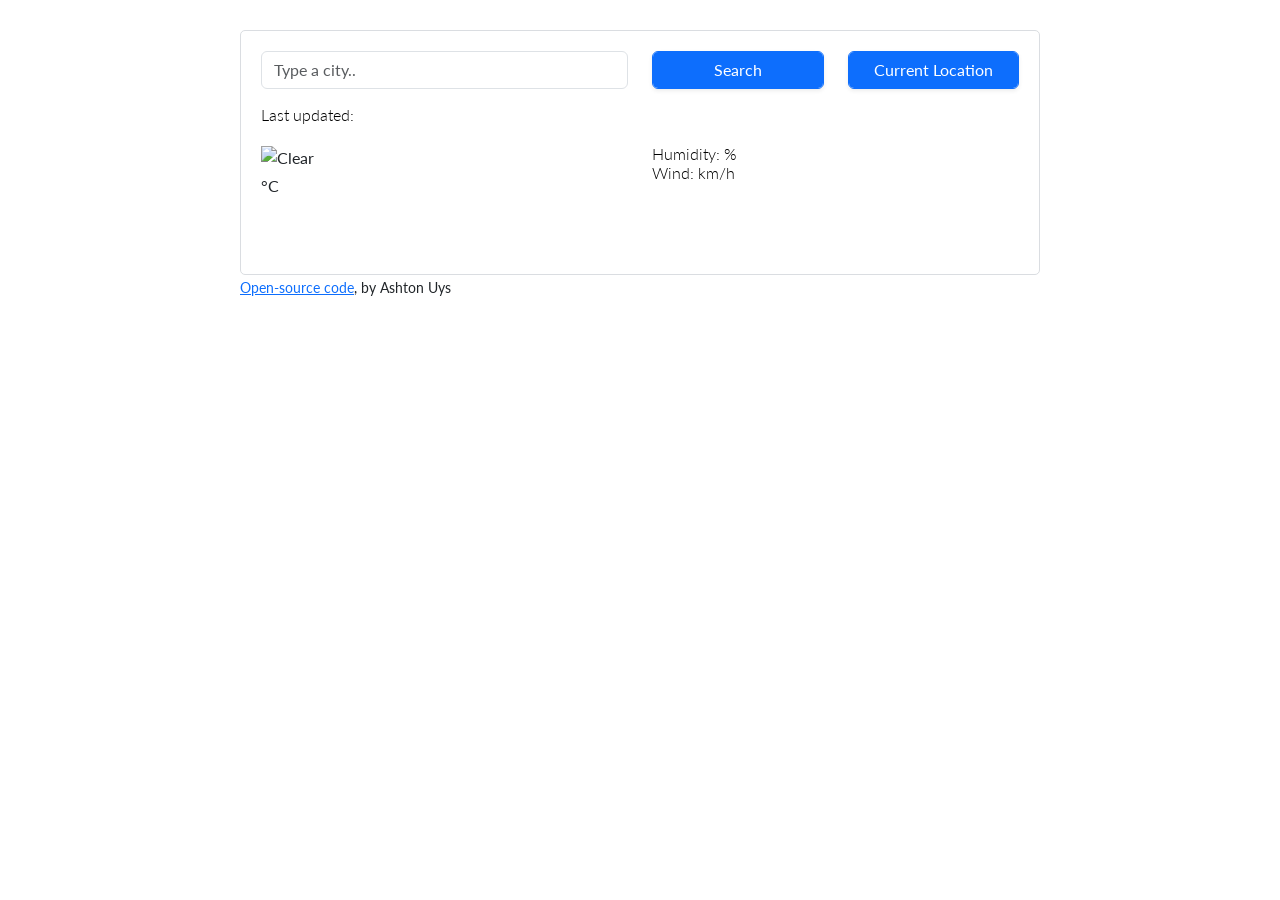
==== index.html @ cab83444 "updated html, js and css" ====
<!DOCTYPE html>
<html lang="en">
  <head>
    <meta charset="UTF-8" />
    <meta name="viewport" content="width=device-width, initial-scale=1.0" />
    <title>Weather app - Ashton</title>
    <link
      href="https://cdn.jsdelivr.net/npm/bootstrap@5.3.0/dist/css/bootstrap.min.css"
      rel="stylesheet"
      integrity="sha384-9ndCyUaIbzAi2FUVXJi0CjmCapSmO7SnpJef0486qhLnuZ2cdeRhO02iuK6FUUVM"
      crossorigin="anonymous"
    />

    <link rel="preconnect" href="https://fonts.googleapis.com" />
    <link rel="preconnect" href="https://fonts.gstatic.com" crossorigin />
    <link
      href="https://fonts.googleapis.com/css2?family=Lato:ital,wght@0,100;0,300;0,400;0,700;0,900;1,100;1,300;1,400;1,700;1,900&display=swap"
      rel="stylesheet"
    />
    <script src="https://unpkg.com/axios@1.1.2/dist/axios.min.js"></script>
    <link rel="stylesheet" href="style.css" />
  </head>

  <body>
    <div class="container">
      <div class="weather-app-wrapper">
        <div class="weather-app">
          <form id="search-form" class="mb-3">
            <div class="row">
              <div class="col-6">
                <input
                  type="search"
                  placeholder="Type a city.."
                  class="form-control"
                  id="city-input"
                  autocomplete="off"
                />
              </div>
               <div class="col-3">
              <input
                type="submit"
                value="Search"
                class="form-control btn btn-primary shadow-sm"
              />
            </div>
            <div class="col-3">
              <button
                type="button"
                class="form-control btn btn-primary shadow-sm"
                id="location-button"
              >
                Current Location
              </button>
            </div>
            </div>
          </form>
          <div class="overview">
            <h1 id="city"></h1>
            <ul>
              <li>Last updated: <span id="date"></span></li>
              <li id="description"></li>
            </ul>
          </div>
          <div class="row">
            <div class="col-6">
              <div class="clearfix weather-temperature">
                <img src="" alt="Clear" id="icon" class="float-left" />
                <div class="float-left">
                  <strong id="temperature"></strong
                  ><span class="units"> °C</span>
                </div>
              </div>
            </div>
            <div class="col-6">
              <ul>
                <li>Humidity: <span id="humidity"></span>%</li>
                <li>Wind: <span id="wind"></span> km/h</li>
              </ul>
            </div>
          </div>
          <div class="weather-forecast" id="forecast"></div>
        </div>
      <small class="github-link"
        ><a
          href="https://github.com/AshtonUys15/Ashton-SheCodesPlus-WeatheApp"
          target="_blank"
          >Open-source code</a
        >, by Ashton Uys</small
      >
    </div>

    <script src="index.js"></script>
  </body>
</html>
---- style.css ----
body {
  background-image: url("https://s3.amazonaws.com/shecodesio-production/uploads/files/000/095/265/original/cape_town_table_mountain.jpg?1693469780");
  background-repeat: no-repeat;
  background-size: cover;
  font-family: "Lato", sans-serif;
}
h1 {
  color: black;
  font-size: 24px;
  font-weight: 400;
  line-height: 28px;
  margin-bottom: 0;
}

ul {
  margin: 0;
  padding: 0;
}

li {
  list-style: none;
  margin: 0;
  padding: 0;

  color: black;
  font-size: 16px;
  font-weight: 300;
  line-height: 19px;
}

li:first-letter {
  text-transform: capitalize;
}

.weather-app-wrapper {
  max-width: 800px;
  margin: 30px auto;
}

.weather-app {
  padding: 20px;
  border: 1px solid #dadde1;
  border-radius: 5px;
}

.overview {
  margin-bottom: 20px;
}

.weather-temperature img {
  margin-right: 5px;
  height: 64px;
  width: 64px;
}

.weather-temperature strong {
  color: rgb(33, 33, 33);
  font-size: 64px;
  line-height: 1;
  font-weight: 400;
}

.weather-temperature .units {
  position: relative;
  font-size: 16px;
  top: -34px;
}

.weather-temperature .active {
  color: rgb(33, 33, 33);
  cursor: default;
}

.weather-temperature .active:hover {
  text-decoration: none;
}

.weather-forecast {
  margin-top: 20px;
  text-align: center;
  color: #000;
}

.weather-forecast-date {
  font-size: 16px;
  opacity: 0.5;
}

.weather-forecast-temperature-min {
  opacity: 0.5;
}

.weather-forecast-temperatures {
  font-size: 13px;
}
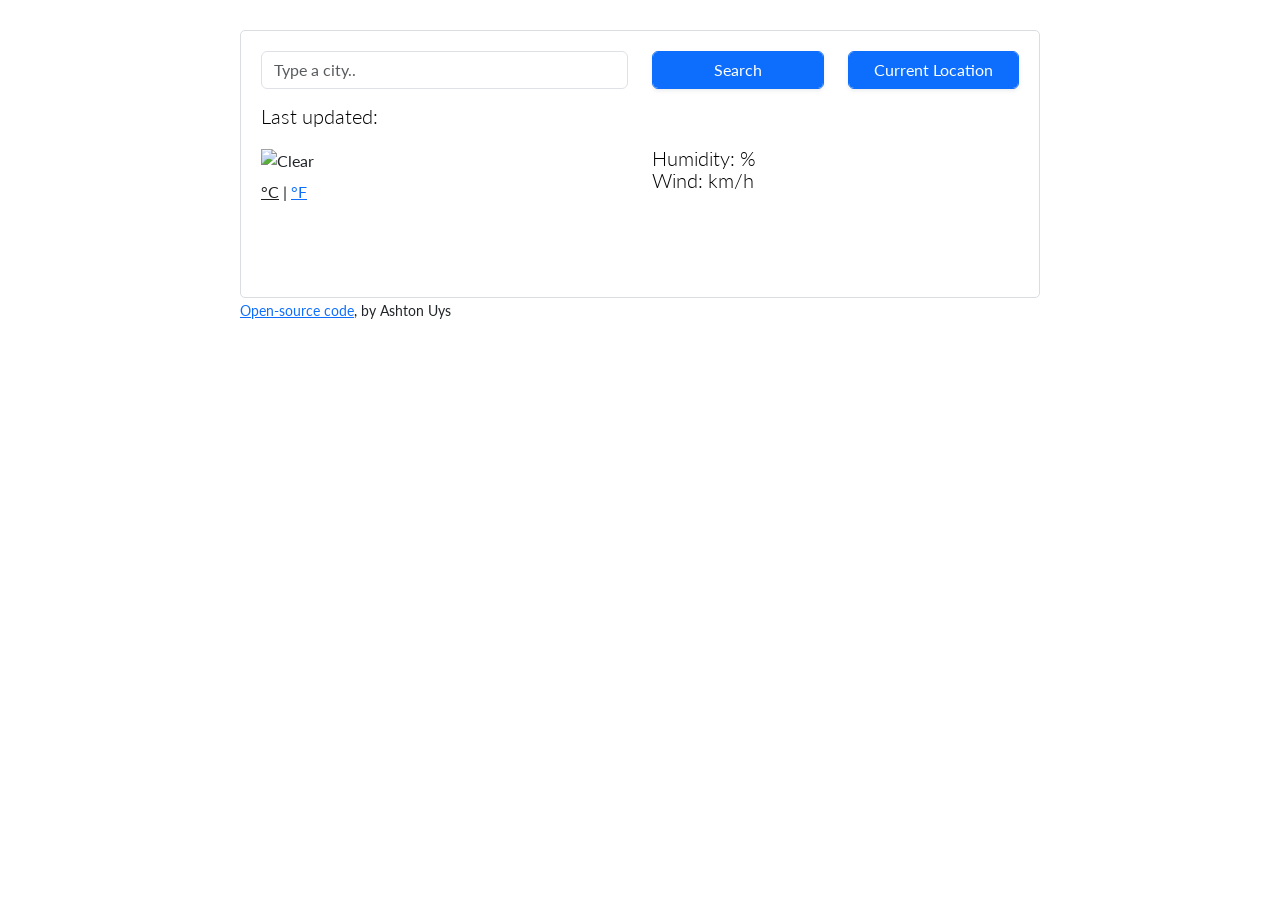
==== commit 331c6582: "Changed styling and added F and C to Temperature" ====
--- a/index.html
+++ b/index.html
@@ -67,7 +67,10 @@
                 <img src="" alt="Clear" id="icon" class="float-left" />
                 <div class="float-left">
                   <strong id="temperature"></strong
-                  ><span class="units"> °C</span>
+                  ><span class="units"
+                    ><a href="#" id="celsius-link" class="active">°C</a> |
+                    <a href="#" id="fahrenheit-link">°F</a></span
+                  >
                 </div>
               </div>
             </div>
--- a/style.css
+++ b/style.css
@@ -6,9 +6,9 @@
 }
 h1 {
   color: black;
-  font-size: 24px;
+  font-size: 30px;
   font-weight: 400;
-  line-height: 28px;
+  line-height: 30px;
   margin-bottom: 0;
 }
 
@@ -23,9 +23,9 @@
   padding: 0;
 
   color: black;
-  font-size: 16px;
+  font-size: 20px;
   font-weight: 300;
-  line-height: 19px;
+  line-height: 22px;
 }
 
 li:first-letter {
@@ -49,13 +49,13 @@
 
 .weather-temperature img {
   margin-right: 5px;
-  height: 64px;
-  width: 64px;
+  height: 134px;
+  width: 134px;
 }
 
 .weather-temperature strong {
   color: rgb(33, 33, 33);
-  font-size: 64px;
+  font-size: 84px;
   line-height: 1;
   font-weight: 400;
 }
@@ -63,7 +63,7 @@
 .weather-temperature .units {
   position: relative;
   font-size: 16px;
-  top: -34px;
+  top: -49px;
 }
 
 .weather-temperature .active {
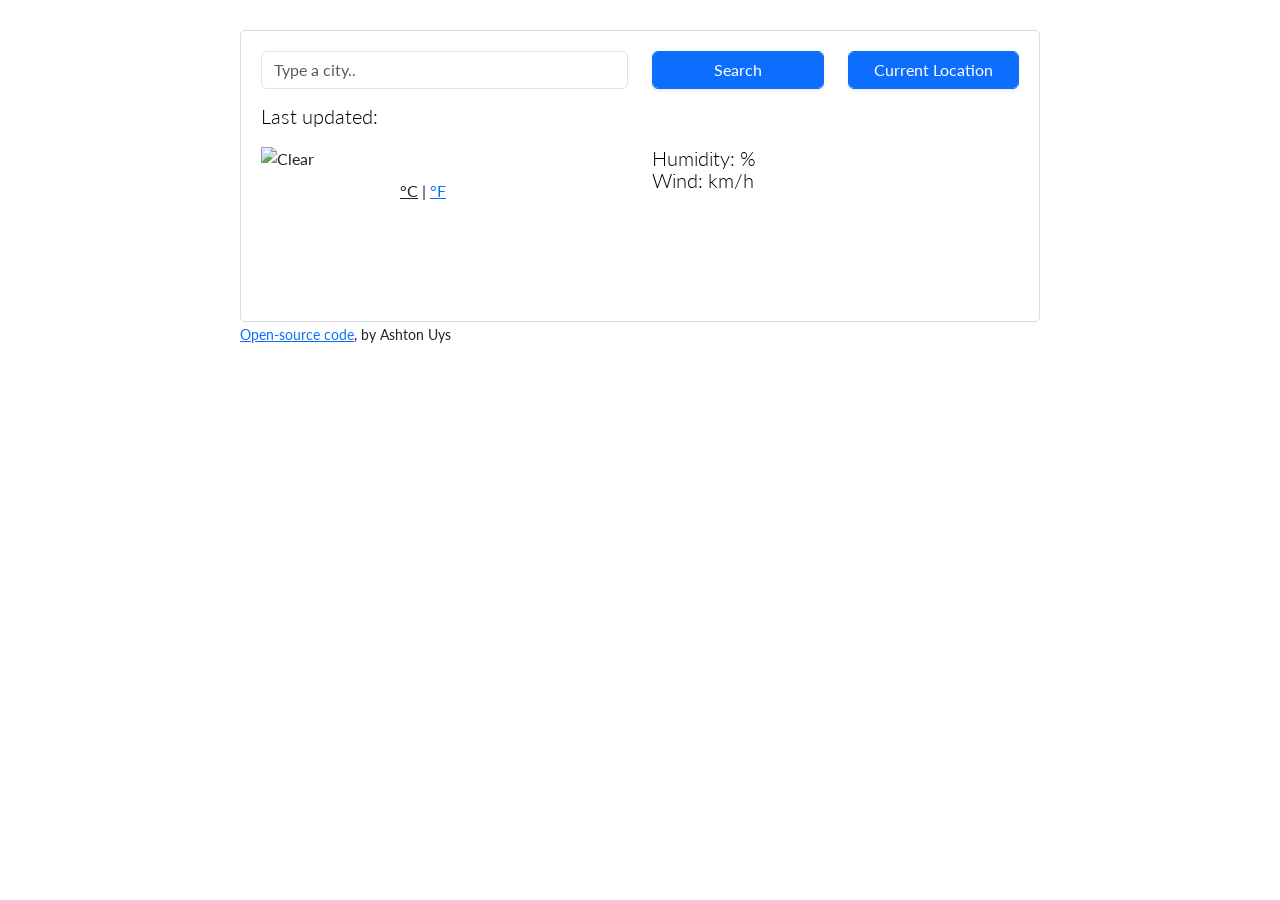
==== commit b406c0d8: "fixed html alignment and js current location button" ====
--- a/index.html
+++ b/index.html
@@ -63,7 +63,7 @@
           </div>
           <div class="row">
             <div class="col-6">
-              <div class="clearfix weather-temperature">
+              <div class="clearfix weather-temperature d-flex align-items-center">
                 <img src="" alt="Clear" id="icon" class="float-left" />
                 <div class="float-left">
                   <strong id="temperature"></strong
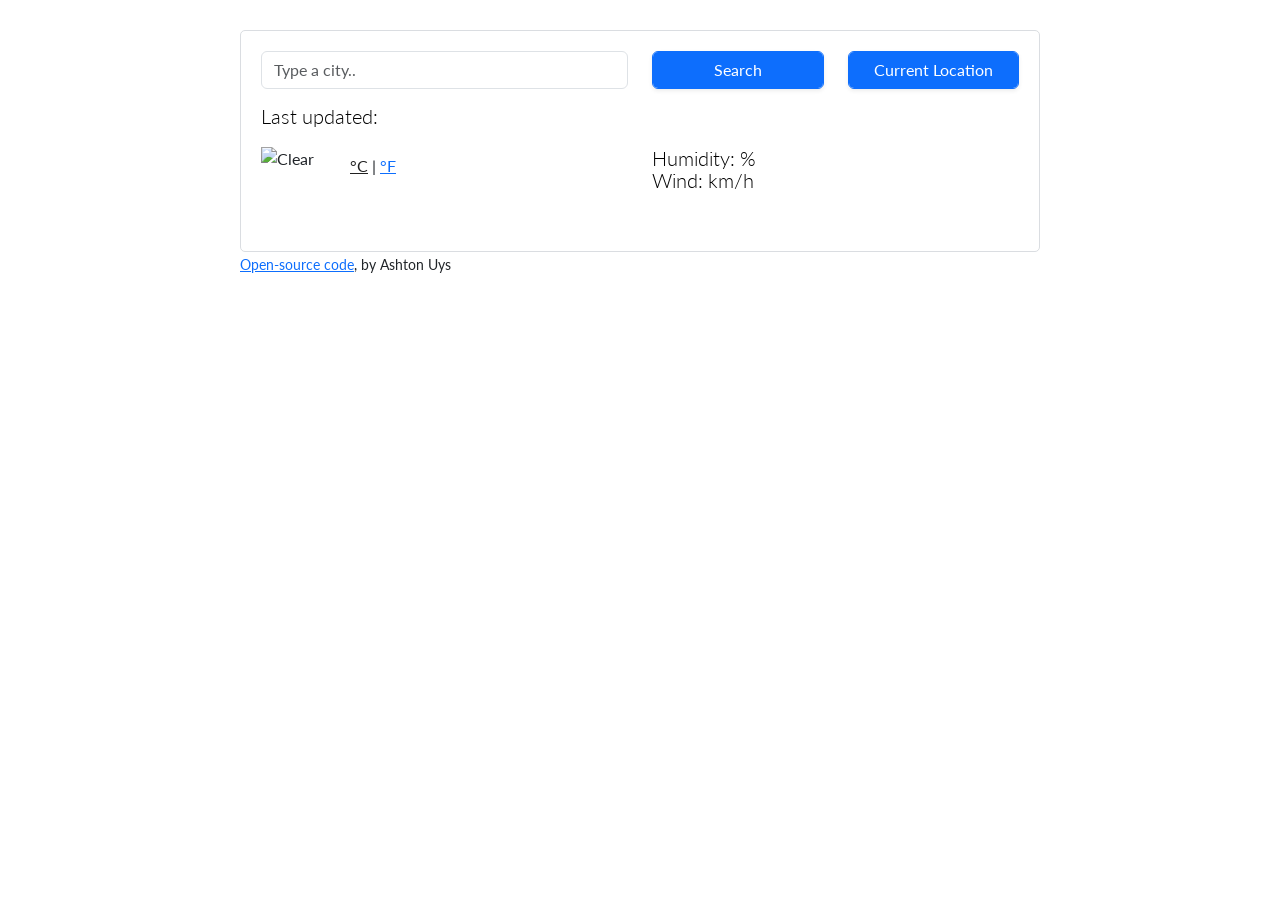
==== commit aa2b4045: "fixed alignment of wind and humidity" ====
--- a/index.html
+++ b/index.html
@@ -74,7 +74,7 @@
                 </div>
               </div>
             </div>
-            <div class="col-6">
+            <div class="col-6" id="temperature-description" >
               <ul>
                 <li>Humidity: <span id="humidity"></span>%</li>
                 <li>Wind: <span id="wind"></span> km/h</li>
--- a/style.css
+++ b/style.css
@@ -48,11 +48,11 @@
 }
 
 .weather-temperature img {
+  margin-top: 0;
   margin-right: 5px;
-  height: 134px;
-  width: 134px;
+  height: 84px;
+  width: 84px;
 }
-
 .weather-temperature strong {
   color: rgb(33, 33, 33);
   font-size: 84px;
@@ -74,22 +74,3 @@
 .weather-temperature .active:hover {
   text-decoration: none;
 }
-
-.weather-forecast {
-  margin-top: 20px;
-  text-align: center;
-  color: #000;
-}
-
-.weather-forecast-date {
-  font-size: 16px;
-  opacity: 0.5;
-}
-
-.weather-forecast-temperature-min {
-  opacity: 0.5;
-}
-
-.weather-forecast-temperatures {
-  font-size: 13px;
-}
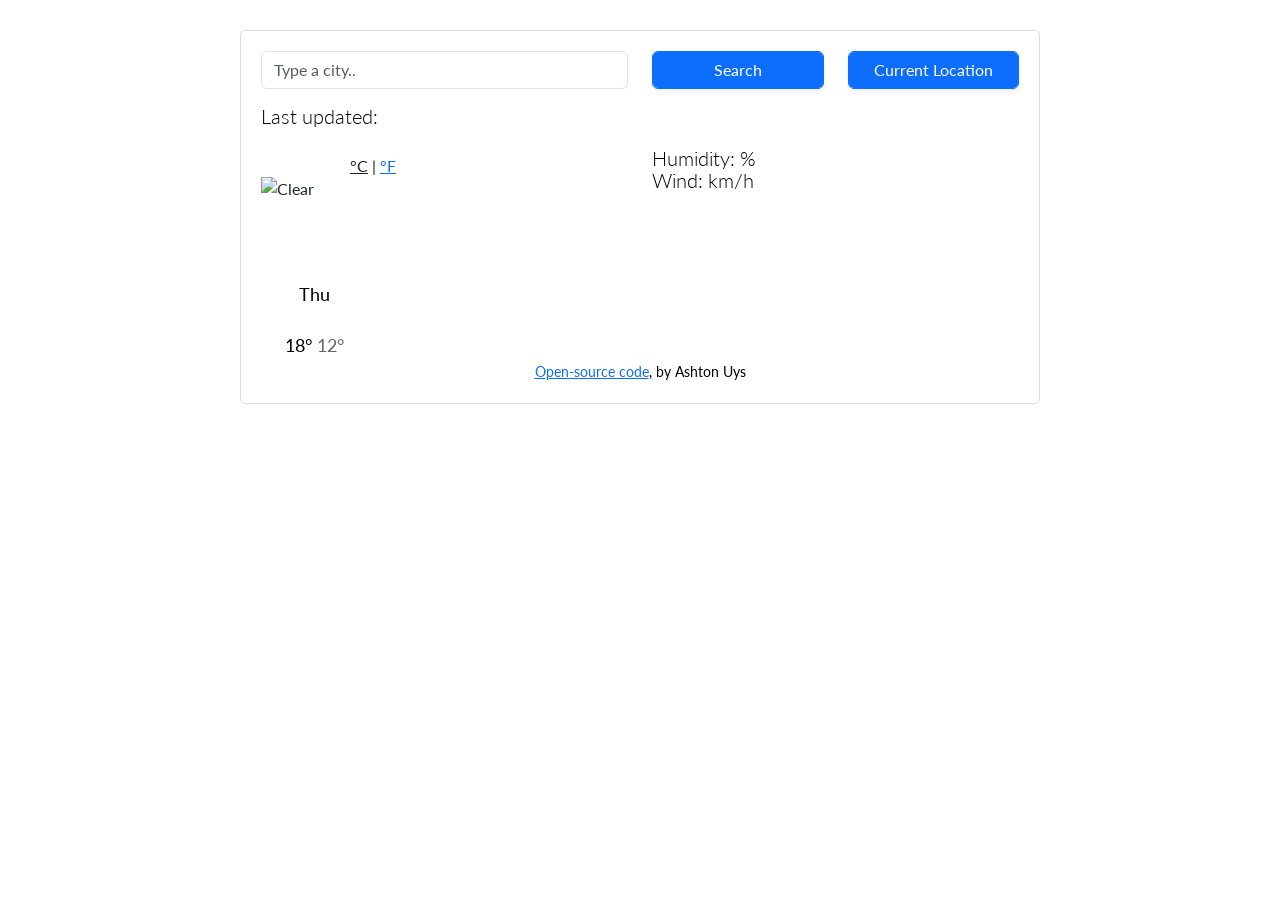
==== commit 041464fe: "added html and css for the forcast" ====
--- a/index.html
+++ b/index.html
@@ -81,7 +81,20 @@
               </ul>
             </div>
           </div>
-          <div class="weather-forecast" id="forecast"></div>
+           <div class="weather-forecast">
+            <div class="row">
+              <div class="col-2">
+                <div class="weather-forecast-date">Thu</div>
+                <img
+                  src="http://openweathermap.org/img/wn/50d@2x.png"
+                  alt=""
+                  width="62"
+                />
+                <div class="weather-forecast-temperatures">
+                  <span class="weather-forecast-temperature-max"> 18° </span>
+                  <span class="weather-forecast-temperature-min"> 12° </span>
+                </div>
+              </div>
         </div>
       <small class="github-link"
         ><a
--- a/style.css
+++ b/style.css
@@ -50,7 +50,7 @@
 .weather-temperature img {
   margin-top: 0;
   margin-right: 5px;
-  height: 84px;
+  height: 8 4px;
   width: 84px;
 }
 .weather-temperature strong {
@@ -74,3 +74,21 @@
 .weather-temperature .active:hover {
   text-decoration: none;
 }
+
+.weather-forecast {
+  margin-top: 50px;
+  text-align: center;
+  color: black;
+}
+
+.weather-forecast-date {
+  font-size: 18px;
+}
+
+.weather-forecast-temperature-min {
+  opacity: 0.6;
+}
+
+.weather-forecast-temperatures {
+  font-size: 18px;
+}
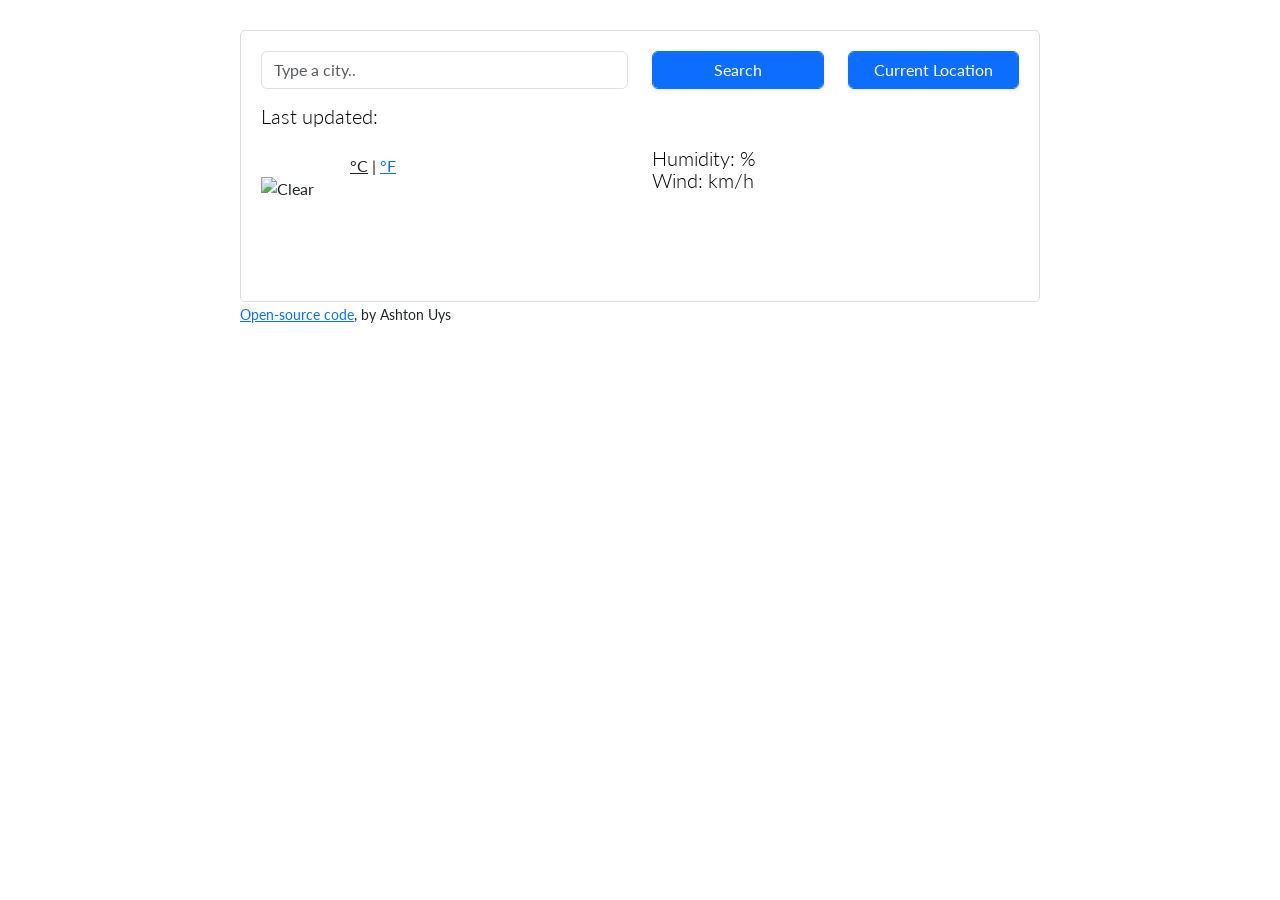
==== commit 11811f9e: "added js for forecast" ====
--- a/index.html
+++ b/index.html
@@ -80,20 +80,7 @@
                 <li>Wind: <span id="wind"></span> km/h</li>
               </ul>
             </div>
-          </div>
-           <div class="weather-forecast">
-            <div class="row">
-              <div class="col-2">
-                <div class="weather-forecast-date">Thu</div>
-                <img
-                  src="http://openweathermap.org/img/wn/50d@2x.png"
-                  alt=""
-                  width="62"
-                />
-                <div class="weather-forecast-temperatures">
-                  <span class="weather-forecast-temperature-max"> 18° </span>
-                  <span class="weather-forecast-temperature-min"> 12° </span>
-                </div>
+           <div class="weather-forecast" id="forecast"></div>
               </div>
         </div>
       <small class="github-link"
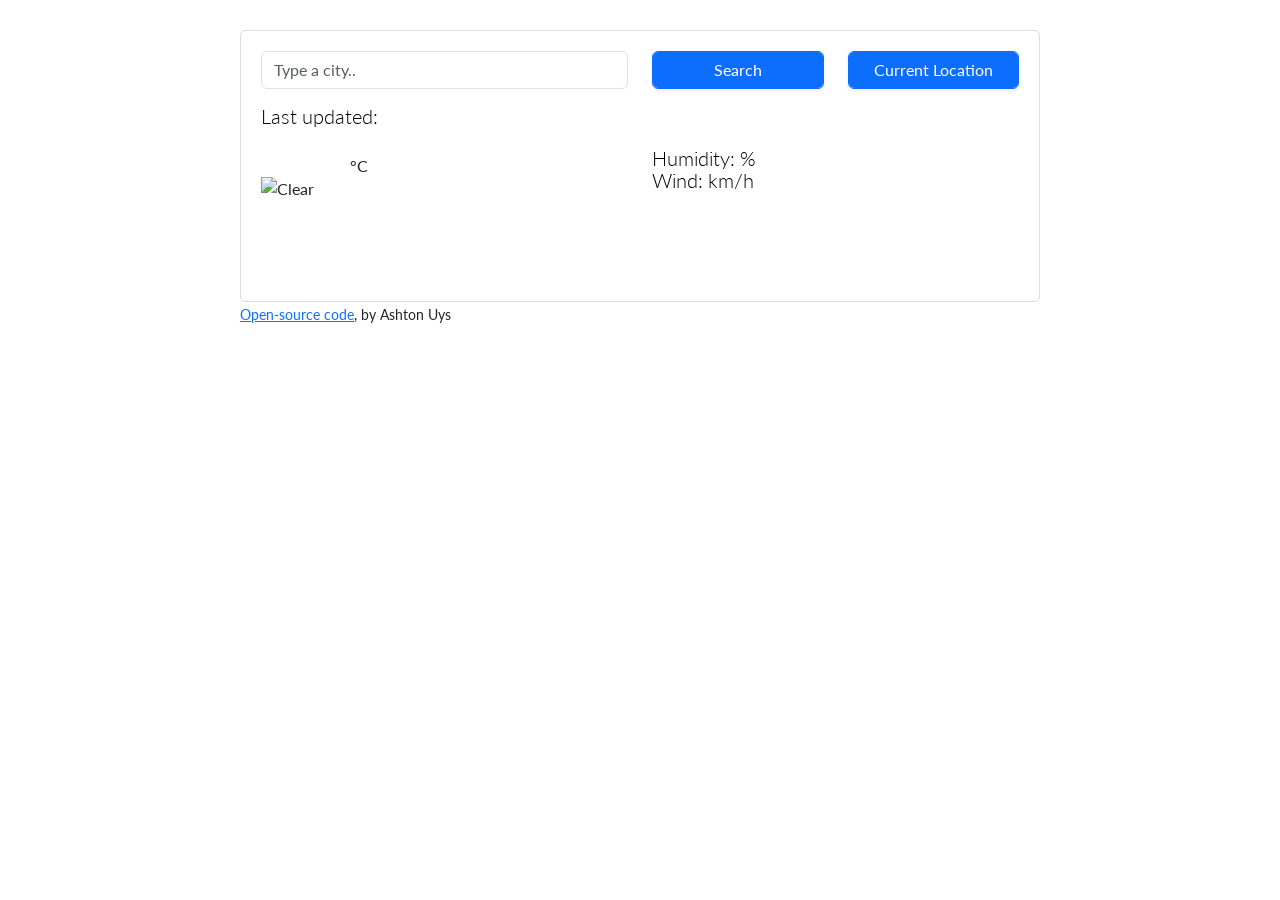
==== commit 26e6aad4: "deleted unit conversion" ====
--- a/index.html
+++ b/index.html
@@ -68,9 +68,7 @@
                 <div class="float-left">
                   <strong id="temperature"></strong
                   ><span class="units"
-                    ><a href="#" id="celsius-link" class="active">°C</a> |
-                    <a href="#" id="fahrenheit-link">°F</a></span
-                  >
+                    >°C
                 </div>
               </div>
             </div>
